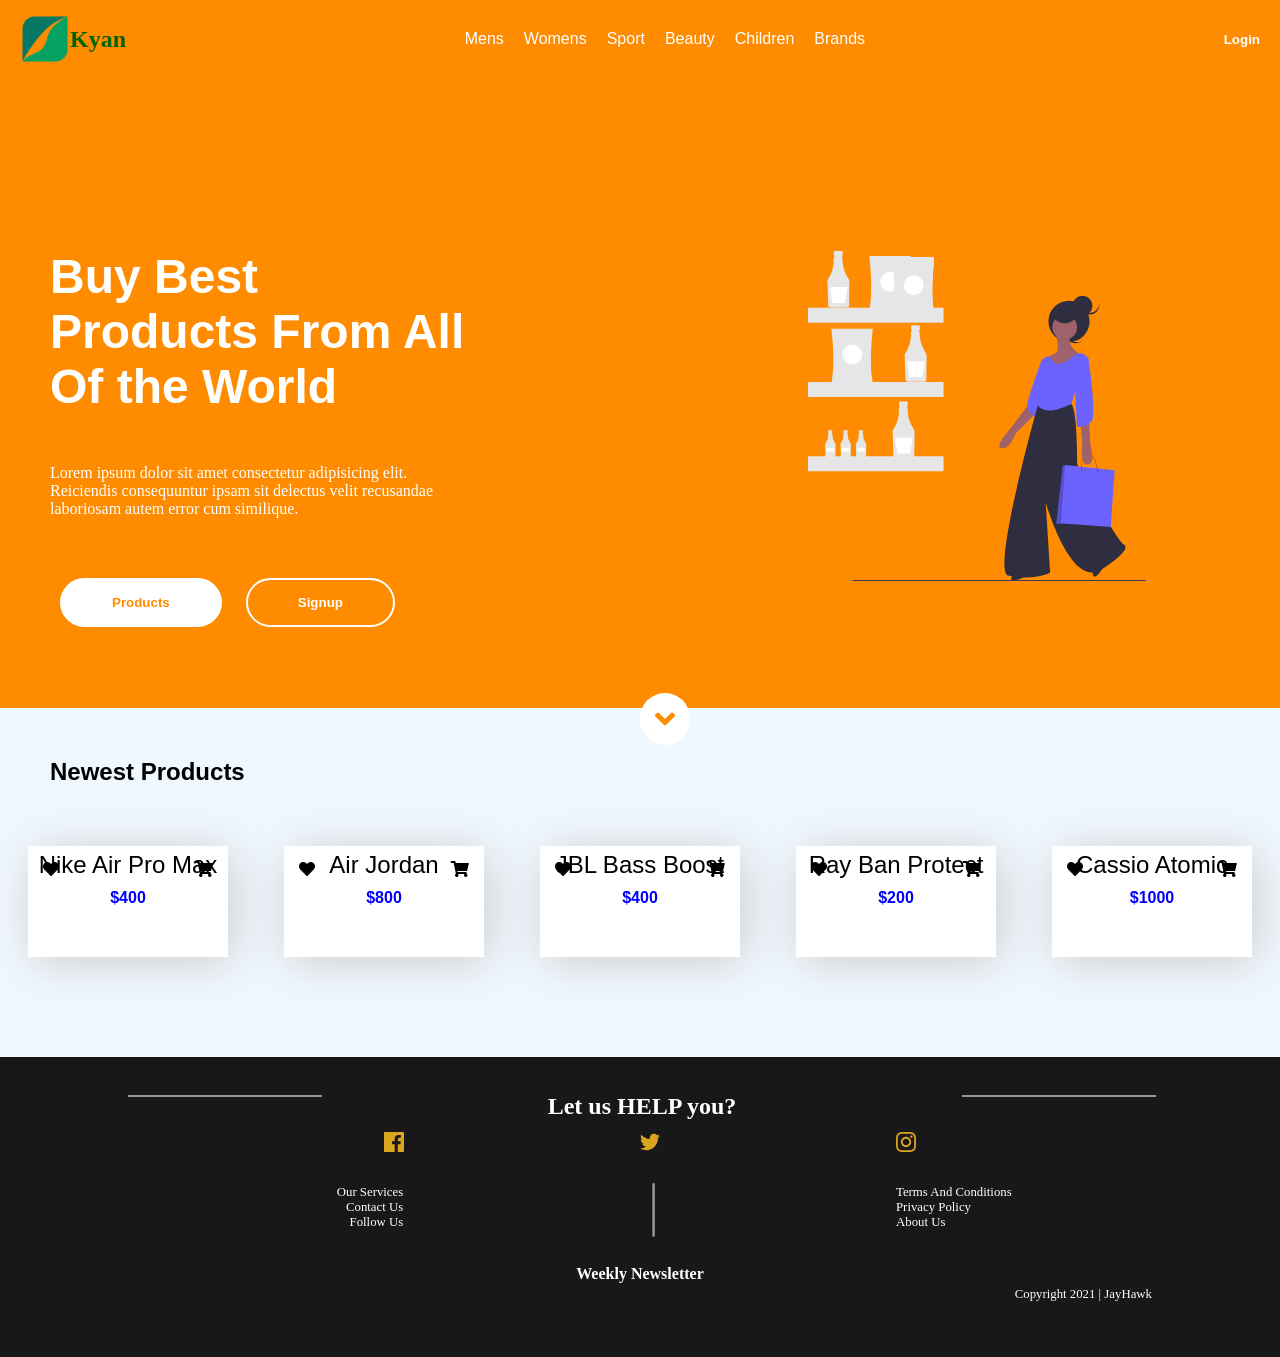
==== Assignment4/index.html @ ff3005f7 "Add Assignment 4" ====
<!DOCTYPE html>
<html lang="en">
  <head>
    <meta charset="UTF-8" />
    <meta http-equiv="X-UA-Compatible" content="IE=edge" />
    <meta name="viewport" content="width=device-width, initial-scale=1.0" />
    <title>kyan</title>
    <link rel="stylesheet" href="style.css" />
    <link
      rel="stylesheet"
      href="https://pro.fontawesome.com/releases/v5.10.0/css/all.css"
      integrity="sha384-AYmEC3Yw5cVb3ZcuHtOA93w35dYTsvhLPVnYs9eStHfGJvOvKxVfELGroGkvsg+p"
      crossorigin="anonymous"
    />
  </head>
  <body>
    <nav>
      <div class="logo">
        <img src="logo.webp" alt="" />
        Kyan
      </div>
      <ul>
        <li>Mens</li>
        <li>Womens</li>
        <li>Sport</li>
        <li>Beauty</li>
        <li>Children</li>
        <li>Brands</li>
      </ul>
      <button>Login</button>
    </nav>
    <section class="banner">
      <div class="rest-container">
        <h1>Buy Best Products From All Of the World</h1>
        <p>
          Lorem ipsum dolor sit amet consectetur adipisicing elit. Reiciendis
          consequuntur ipsam sit delectus velit recusandae laboriosam autem
          error cum similique.
        </p>
        <button>Products</button>
        <button>Signup</button>
        <div class="arrow">
          <i class="fa fa-angle-down" aria-hidden="true"></i>
        </div>
      </div>
      <div class="image-container">
        <img src="banner-img.svg" alt="" />
      </div>
    </section>
    <div class="products">
      <h2>Newest Products</h2>
      <div class="cards-container">
        <div class="card">
          <div class="icons">
            <i class="fa fa-heart" aria-hidden="true"></i>
            <i class="fa fa-shopping-cart" aria-hidden="true"></i>
          </div>
          <img
            src="https://images.unsplash.com/photo-1542291026-7eec264c27ff?ixid=MXwxMjA3fDB8MHxzZWFyY2h8Nnx8cHJvZHVjdHxlbnwwfHwwfA%3D%3D&ixlib=rb-1.2.1&auto=format&fit=crop&w=400&q=60"
            alt=""
          />
          <div class="name">Nike Air Pro Max</div>
          <div class="price">$400</div>
          <button>Show</button>
        </div>

        <div class="card">
          <div class="icons">
            <i class="fa fa-heart" aria-hidden="true"></i>
            <i class="fa fa-shopping-cart" aria-hidden="true"></i>
          </div>
          <img
            src="https://images.unsplash.com/photo-1520256862855-398228c41684?ixid=MXwxMjA3fDB8MHxzZWFyY2h8MjN8fHByb2R1Y3R8ZW58MHwwfDB8&ixlib=rb-1.2.1&auto=format&fit=crop&w=400&q=60"
            alt=""
          />
          <div class="name">Air Jordan</div>
          <div class="price">$800</div>
          <button>Show</button>
        </div>

        <div class="card">
          <div class="icons">
            <i class="fa fa-heart" aria-hidden="true"></i>
            <i class="fa fa-shopping-cart" aria-hidden="true"></i>
          </div>
          <img
            src="https://images.unsplash.com/photo-1505740420928-5e560c06d30e?ixid=MXwxMjA3fDB8MHxzZWFyY2h8MXx8cHJvZHVjdHxlbnwwfHwwfA%3D%3D&ixlib=rb-1.2.1&auto=format&fit=crop&w=400&q=60"
            alt=""
          />
          <div class="name">JBL Bass Boost</div>
          <div class="price">$400</div>
          <button>Show</button>
        </div>

        <div class="card">
          <div class="icons">
            <i class="fa fa-heart" aria-hidden="true"></i>
            <i class="fa fa-shopping-cart" aria-hidden="true"></i>
          </div>
          <img
            src="https://images.unsplash.com/photo-1509695507497-903c140c43b0?ixid=MXwxMjA3fDB8MHxzZWFyY2h8MTd8fHByb2R1Y3R8ZW58MHwwfDB8&ixlib=rb-1.2.1&auto=format&fit=crop&w=400&q=60"
            alt=""
          />
          <div class="name">Ray Ban Protect</div>
          <div class="price">$200</div>
          <button>Show</button>
        </div>

        <div class="card">
          <div class="icons">
            <i class="fa fa-heart" aria-hidden="true"></i>
            <i class="fa fa-shopping-cart" aria-hidden="true"></i>
          </div>
          <img
            src="https://images.unsplash.com/photo-1532667449560-72a95c8d381b?ixid=MXwxMjA3fDB8MHxzZWFyY2h8MTR8fHByb2R1Y3R8ZW58MHwwfDB8&ixlib=rb-1.2.1&auto=format&fit=crop&w=400&q=60"
            alt=""
          />
          <div class="name">Cassio Atomic</div>
          <div class="price">$1000</div>
          <button>Show</button>
        </div>
      </div>
    </div>

    <footer>
      <div class="footerbackgrnd">
        <div class="col1">
          <hr class="sideline" color="#989898" />
          <div class="footerhead">Let us HELP you?</div>
          <hr class="sideline" color="#989898" />
        </div>

        <hr class="stline" size="2" color="#989898" />
        <svg
          class="ftimglinks"
          aria-labelledby="simpleicons-facebook-icon"
          role="img"
          viewBox="0 0 24 24"
          xmlns="http://www.w3.org/2000/svg"
        >
          <title id="simpleicons-facebook-icon">Facebook icon</title>
          <path
            d="M22.676 0H1.324C.593 0 0 .593 0 1.324v21.352C0 23.408.593 24 1.324 24h11.494v-9.294H9.689v-3.621h3.129V8.41c0-3.099 1.894-4.785 4.659-4.785 1.325 0 2.464.097 2.796.141v3.24h-1.921c-1.5 0-1.792.721-1.792 1.771v2.311h3.584l-.465 3.63H16.56V24h6.115c.733 0 1.325-.592 1.325-1.324V1.324C24 .593 23.408 0 22.676 0"
          ></path>
        </svg>
        <svg
          class="ftimglinks"
          aria-labelledby="simpleicons-twitter-icon"
          role="img"
          viewBox="0 0 24 24"
          xmlns="http://www.w3.org/2000/svg"
        >
          <title id="simpleicons-twitter-icon">Twitter icon</title>
          <path
            d="M23.954 4.569c-.885.389-1.83.654-2.825.775 1.014-.611 1.794-1.574 2.163-2.723-.951.555-2.005.959-3.127 1.184-.896-.959-2.173-1.559-3.591-1.559-2.717 0-4.92 2.203-4.92 4.917 0 .39.045.765.127 1.124C7.691 8.094 4.066 6.13 1.64 3.161c-.427.722-.666 1.561-.666 2.475 0 1.71.87 3.213 2.188 4.096-.807-.026-1.566-.248-2.228-.616v.061c0 2.385 1.693 4.374 3.946 4.827-.413.111-.849.171-1.296.171-.314 0-.615-.03-.916-.086.631 1.953 2.445 3.377 4.604 3.417-1.68 1.319-3.809 2.105-6.102 2.105-.39 0-.779-.023-1.17-.067 2.189 1.394 4.768 2.209 7.557 2.209 9.054 0 13.999-7.496 13.999-13.986 0-.209 0-.42-.015-.63.961-.689 1.8-1.56 2.46-2.548l-.047-.02z"
          ></path>
        </svg>
        <svg
          class="ftimglinks"
          aria-labelledby="simpleicons-instagram-icon"
          role="img"
          viewBox="0 0 24 24"
          xmlns="http://www.w3.org/2000/svg"
        >
          <title id="simpleicons-instagram-icon">Instagram icon</title>
          <path
            d="M12 0C8.74 0 8.333.015 7.053.072 5.775.132 4.905.333 4.14.63c-.789.306-1.459.717-2.126 1.384S.935 3.35.63 4.14C.333 4.905.131 5.775.072 7.053.012 8.333 0 8.74 0 12s.015 3.667.072 4.947c.06 1.277.261 2.148.558 2.913.306.788.717 1.459 1.384 2.126.667.666 1.336 1.079 2.126 1.384.766.296 1.636.499 2.913.558C8.333 23.988 8.74 24 12 24s3.667-.015 4.947-.072c1.277-.06 2.148-.262 2.913-.558.788-.306 1.459-.718 2.126-1.384.666-.667 1.079-1.335 1.384-2.126.296-.765.499-1.636.558-2.913.06-1.28.072-1.687.072-4.947s-.015-3.667-.072-4.947c-.06-1.277-.262-2.149-.558-2.913-.306-.789-.718-1.459-1.384-2.126C21.319 1.347 20.651.935 19.86.63c-.765-.297-1.636-.499-2.913-.558C15.667.012 15.26 0 12 0zm0 2.16c3.203 0 3.585.016 4.85.071 1.17.055 1.805.249 2.227.415.562.217.96.477 1.382.896.419.42.679.819.896 1.381.164.422.36 1.057.413 2.227.057 1.266.07 1.646.07 4.85s-.015 3.585-.074 4.85c-.061 1.17-.256 1.805-.421 2.227-.224.562-.479.96-.899 1.382-.419.419-.824.679-1.38.896-.42.164-1.065.36-2.235.413-1.274.057-1.649.07-4.859.07-3.211 0-3.586-.015-4.859-.074-1.171-.061-1.816-.256-2.236-.421-.569-.224-.96-.479-1.379-.899-.421-.419-.69-.824-.9-1.38-.165-.42-.359-1.065-.42-2.235-.045-1.26-.061-1.649-.061-4.844 0-3.196.016-3.586.061-4.861.061-1.17.255-1.814.42-2.234.21-.57.479-.96.9-1.381.419-.419.81-.689 1.379-.898.42-.166 1.051-.361 2.221-.421 1.275-.045 1.65-.06 4.859-.06l.045.03zm0 3.678c-3.405 0-6.162 2.76-6.162 6.162 0 3.405 2.76 6.162 6.162 6.162 3.405 0 6.162-2.76 6.162-6.162 0-3.405-2.76-6.162-6.162-6.162zM12 16c-2.21 0-4-1.79-4-4s1.79-4 4-4 4 1.79 4 4-1.79 4-4 4zm7.846-10.405c0 .795-.646 1.44-1.44 1.44-.795 0-1.44-.646-1.44-1.44 0-.794.646-1.439 1.44-1.439.793-.001 1.44.645 1.44 1.439z"
          ></path>
        </svg>
        <div class="footerlinks left">
          <p><a href="services.html">Our Services</a></p>
          <p><a href="about.html">Contact Us</a></p>
          <p><a href="follow.html">Follow Us</a></p>
        </div>
        <div class="footerlinks right">
          <p><a href="tandc.html">Terms And Conditions</a></p>
          <p><a href="privacy.html">Privacy Policy</a></p>
          <p><a href="about.html">About Us</a></p>
        </div>
        <div class="footerhead week">Weekly Newsletter</div>
        <div class="footerlinks bottom">
          <p><a href="copyright.html">Copyright 2021 | JayHawk</a></p>
        </div>
      </div>
    </footer>
  </body>
</html>
---- Assignment4/style.css ----
* {
  margin: 0px;
  padding: 0px;
}
nav {
  display: flex;
  justify-content: space-between;
  width: 100%;
  background-color: darkorange;
}
.logo {
  display: flex;
  color: darkgreen;
  font-weight: bold;
  font-family: cursive;
  font-size: 1.5em;
  justify-content: center;
  align-items: center;
  margin-left: 20px;
}
.logo img {
  height: 50px;
  width: 50px;
}
ul {
  display: flex;
  padding: 20px 0px;
}
nav button {
  background-color: transparent;
  border: 0;
  padding: 20px;
  color: #fff;
  font-weight: bold;
}
li {
  list-style: none;
  padding: 10px;
  color: white;
  flex-grow: 1;
  font-family: "Segoe UI", Tahoma, Geneva, Verdana, sans-serif;
}
li:first-child {
  display: flex;
}
li:last-child {
  justify-content: end;
  flex-grow: 2;
  justify-content: flex-end;
}
.banner {
  background-color: darkorange;
  height: 70vh;
  width: 100%;
  color: white;
  display: flex;
  justify-content: space-between;
  align-items: center;
}
.rest-container {
  flex-grow: 2;
  max-width: 33%;
  margin: 50px;
}
.image-container {
  flex-grow: 1;
  max-width: 33%;
  margin: 50px 50px;
}
.image-container img {
  width: 80%;
  margin-top: 50px;
}
.banner h1 {
  margin-top: 50px;
  padding: 50px 0px;
  font-size: 3em; /* Movile Change */
  font-family: "Segoe UI", Tahoma, Geneva, Verdana, sans-serif;
}
.banner p {
  margin-bottom: 50px;
}
.banner button {
  padding: 15px 50px;
  background-color: transparent;
  border-radius: 30px;
  font-weight: bold;
  border: 2px solid #fff;
  margin: 10px;
  color: #fff;
}
.banner button:first-of-type {
  background-color: #fff;
  color: darkorange;
}
.fa-angle-down {
  position: absolute;
  top: 77vh; /* mobile change */
  left: 50%;
  color: darkorange;
  padding: 10px 15px;
  font-size: 2em;
  border-radius: 35px;
  background-color: #fff;
}
.products {
  background-color: aliceblue;
  padding-bottom: 50px;
}
.products h2 {
  padding: 50px;
  font-family: sans-serif;
}
.products h3 {
  text-align: right;
}
.cards-container {
  width: 100%;
  display: flex;
  justify-content: space-around;
  flex-wrap: wrap;
}
.card {
  min-width: 200px;
  max-width: 280px;
  background-color: #fff;
  box-shadow: 5px 5px 50px #ccc;
  margin: 50px 15px;
  margin-top: 10px;
  display: flex;
  flex-direction: column;
  align-items: center;
  overflow: hidden;
  position: relative;
  transition: all 0.3s ease-in;
}
.card i {
  margin: 15px;
  position: absolute;
  top: 0px;
}
.icons i:first-child {
  left: 0px;
}

.icons i:last-child {
  right: 0px;
}

.card img {
  height: 100%;
  max-height: 300px;
}
.name {
  font-size: 1.5em;
  padding: 5px;
  font-family: "Segoe UI", Tahoma, Geneva, Verdana, sans-serif;
}
.price {
  color: blue;
  padding: 5px;
  margin-bottom: 10px;
  font-weight: bold;
  font-family: sans-serif;
}
.card button {
  width: 100%;
  background-color: #ff4e00;
  background-image: linear-gradient(315deg, #ff4e00 0%, #ec9f05 74%);

  border: 0;
  padding: 10px;
  font-weight: bold;
  font-family: sans-serif;
  color: #fff;
  opacity: 0;
  transition: all 0.3s ease;
}
.card:hover {
  transform: scale(1.1);
  box-shadow: 5px 5px 100px #555;
}
.card:hover button {
  opacity: 1;
}

/* Footer  Styles*/

footer {
  background-color: #fff;
  position: relative;
  top: 300px;
}
.footerbackgrnd {
  background-color: #181818;
  position: absolute;
  bottom: 0px;
  height: 300px;
  width: 100%;
  overflow: hidden;
}
.footerhead {
  text-align: center;
  font-family: cursive;
  font-weight: bold;
  font-size: 1.5em;
  padding-top: 1.5em;
  float: left;
  width: 50%;
  color: #fff;
}
.footerhead.week {
  font-size: 1em;
  position: absolute;
  left: 25%;
  top: 11.5em;
  cursor: pointer;
}
.stline {
  width: 3.2em;
  position: absolute;
  top: 9.5em;
  left: 49%; /*Mobile */
  transform: rotate(90deg);
}
.sideline {
  float: left;
  margin-top: 2.35em;
  width: 15%;
}
.sideline:first-child {
  margin-left: 10%;
}
.ftimglinks {
  position: absolute;
  top: 75px;
  left: 50%;
  height: 20px;
  width: 20px;
  fill: goldenrod;
}
.ftimglinks:first-of-type {
  left: 30%;
}
.ftimglinks:last-of-type {
  left: 70%;
}
.footerlinks {
  position: absolute;
  top: 10em;
  font-family: "sans-serif";
  font-size: 0.8em;
}
.footerlinks.right {
  text-align: left;
  left: 70%;
}
.footerlinks.left {
  right: 68.5%;
  text-align: right;
}
.footerlinks.bottom {
  top: 18em;
  right: 10%;
}
.footerlinks > p > a {
  text-decoration: none;
  color: #fff;
}
.btn a {
  text-decoration: none;
  color: black;
}
.btn.mail {
  top: 22.5em;
  width: 15em;
  height: 2.5em;
  background-color: whitesmoke;
  border: solid 0.5px black;
  font-size: 0.7em;
  border-radius: 0px;
}
.btn.mail:before {
  background-color: goldenrod;
}
.btn.subs {
  top: 25em;
  width: 15em;
  height: 2.5em;
  background-color: whitesmoke;
  border: solid 0.5px black;
  border-radius: 0px;
  font-size: 0.7em;
  margin-bottom: 2em;
}
.btn.subs:before {
  background-color: goldenrod;
}

/* 

Mobile Styles 

*/

@media screen and (max-width: 768px) {
  .banner h1 {
    font-size: 1.1em;
    margin-top: 0px;
    margin-bottom: 0px;
    padding-bottom: 10px;
  }
  .banner p {
    margin: 0px 0px 10px 0px;
    font-size: 0.7em;
  }
  .banner button {
    padding: 5px 25px;
  }
  .stline {
    left: 48%;
  }
}

@media screen and (max-width: 450px) {
  .banner h1 {
    font-size: 1.5em;
    margin-top: 0px;
    margin-bottom: 0px;
    padding-bottom: 10px;
  }
  .image-container {
    margin: 0px 0px;
    padding: 0px;
  }
  .image-container img {
    margin-top: 0px;
  }
  .banner p {
    margin: 0px 0px 10px 0px;
    font-size: 0.7em;
  }
  .banner button {
    padding: 5px 25px;
  }
  .stline {
    left: 47%;
  }
}
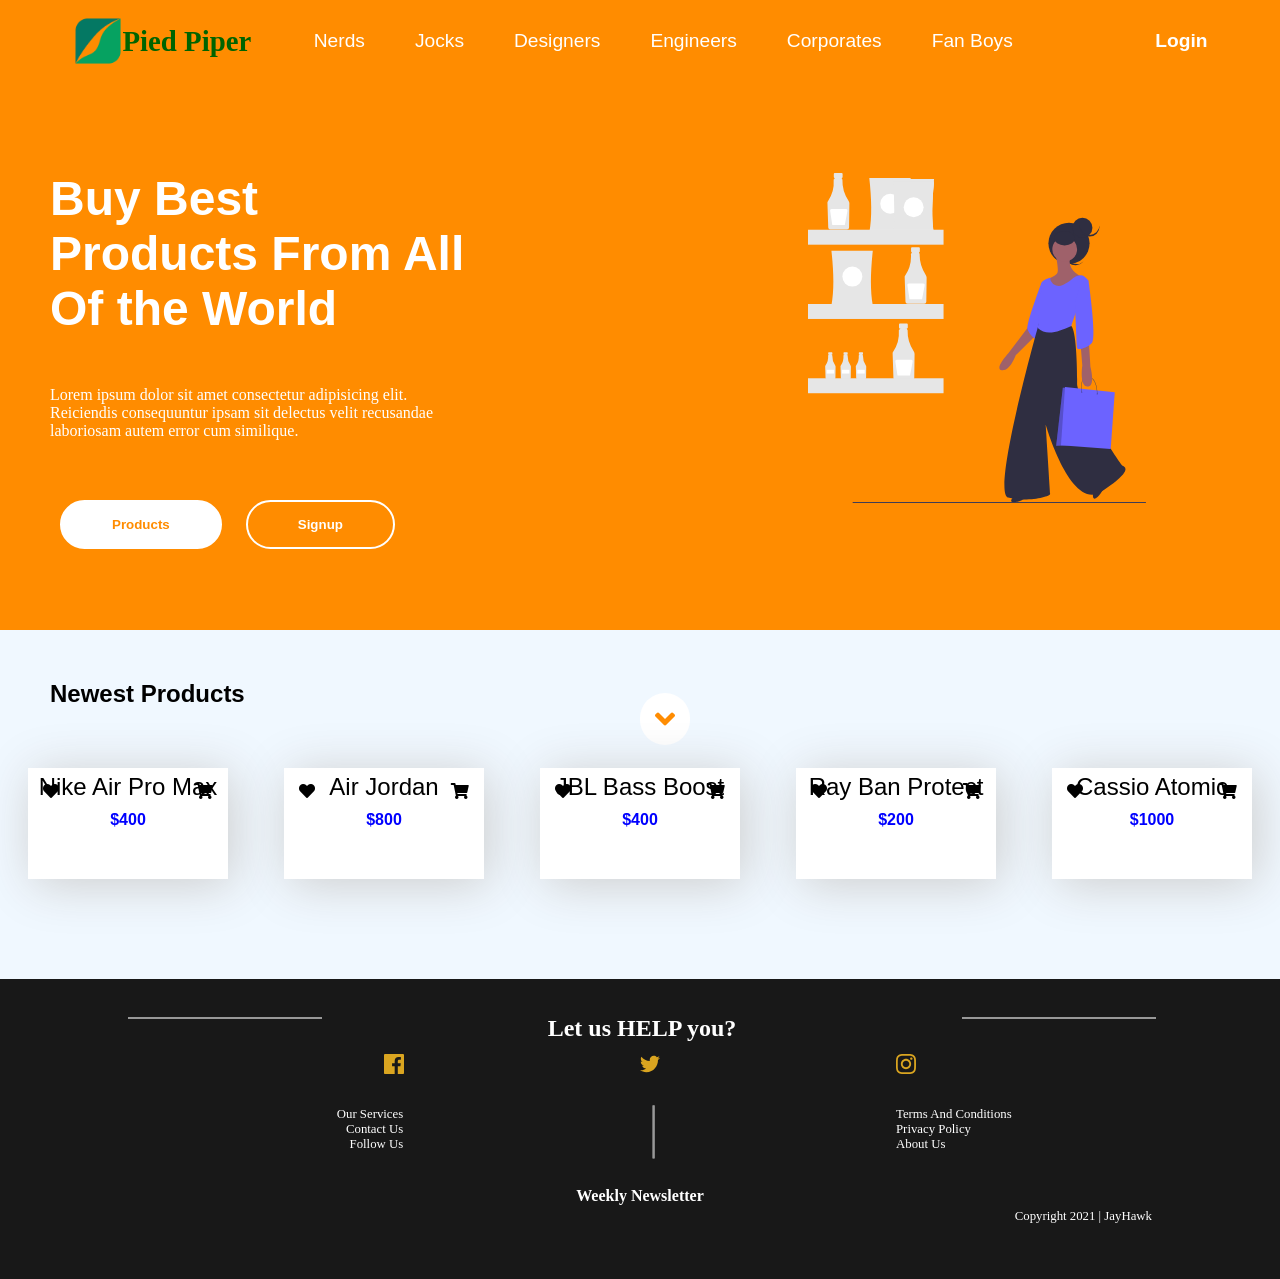
==== commit 849fc6a1: "Fixed bugs in assignment4" ====
--- a/Assignment4/index.html
+++ b/Assignment4/index.html
@@ -17,15 +17,15 @@
     <nav>
       <div class="logo">
         <img src="logo.webp" alt="" />
-        Kyan
+        Pied Piper
       </div>
       <ul>
-        <li>Mens</li>
-        <li>Womens</li>
-        <li>Sport</li>
-        <li>Beauty</li>
-        <li>Children</li>
-        <li>Brands</li>
+        <li>Nerds</li>
+        <li>Jocks</li>
+        <li>Designers</li>
+        <li>Engineers</li>
+        <li>Corporates</li>
+        <li>Fan Boys</li>
       </ul>
       <button>Login</button>
     </nav>
--- a/Assignment4/style.css
+++ b/Assignment4/style.css
@@ -4,19 +4,22 @@
 }
 nav {
   display: flex;
+  flex-wrap: wrap;
   justify-content: space-between;
   width: 100%;
   background-color: darkorange;
+  position: fixed;
 }
 .logo {
   display: flex;
   color: darkgreen;
   font-weight: bold;
   font-family: cursive;
-  font-size: 1.5em;
+  font-size: 1.8em;
   justify-content: center;
   align-items: center;
   margin-left: 20px;
+  flex-grow: 1;
 }
 .logo img {
   height: 50px;
@@ -25,6 +28,8 @@
 ul {
   display: flex;
   padding: 20px 0px;
+  flex-wrap: wrap;
+  flex-grow: 2;
 }
 nav button {
   background-color: transparent;
@@ -32,13 +37,18 @@
   padding: 20px;
   color: #fff;
   font-weight: bold;
+  flex-grow: 1;
+  cursor: pointer;
+  font-size: 1.2em;
 }
 li {
+  cursor: pointer;
   list-style: none;
   padding: 10px;
   color: white;
   flex-grow: 1;
   font-family: "Segoe UI", Tahoma, Geneva, Verdana, sans-serif;
+  font-size: 1.2em;
 }
 li:first-child {
   display: flex;
@@ -88,6 +98,7 @@
   border: 2px solid #fff;
   margin: 10px;
   color: #fff;
+  cursor: pointer;
 }
 .banner button:first-of-type {
   background-color: #fff;
@@ -305,7 +316,7 @@
 
 @media screen and (max-width: 768px) {
   .banner h1 {
-    font-size: 1.1em;
+    font-size: 2em;
     margin-top: 0px;
     margin-bottom: 0px;
     padding-bottom: 10px;
